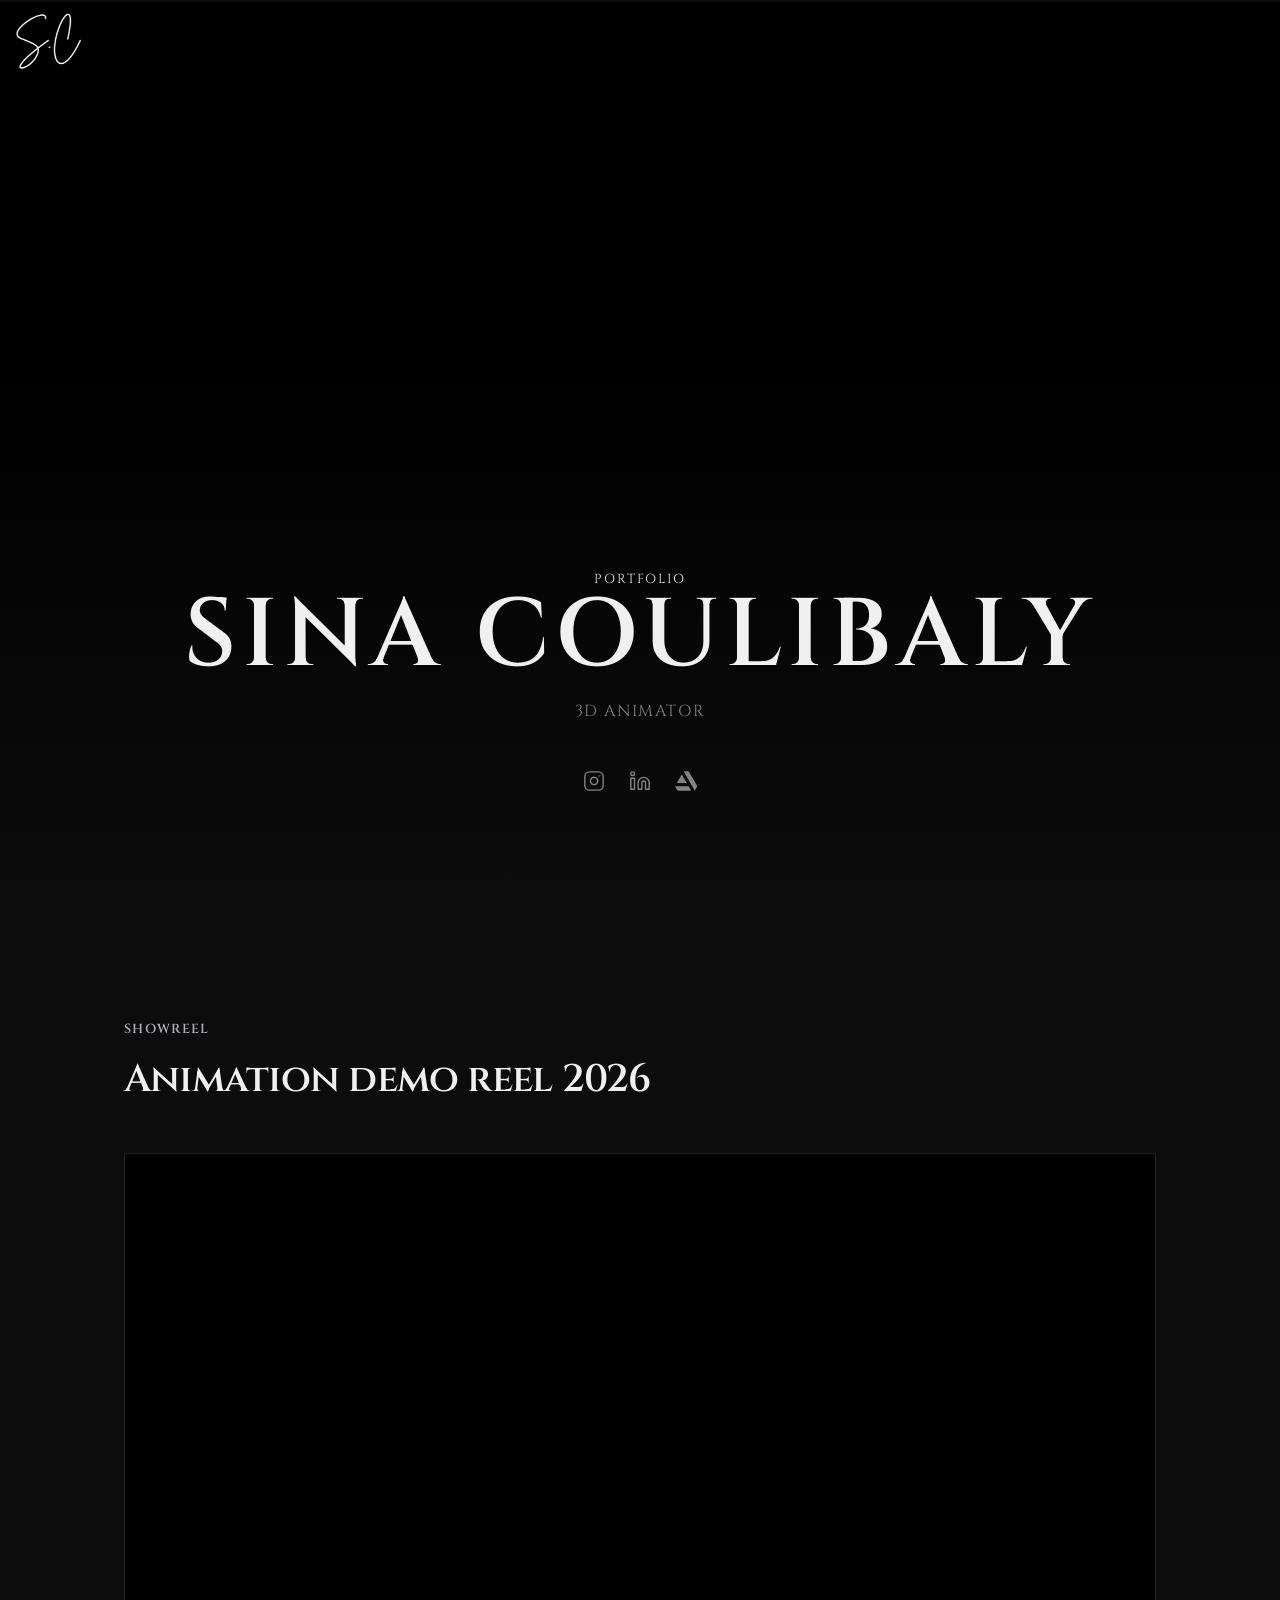
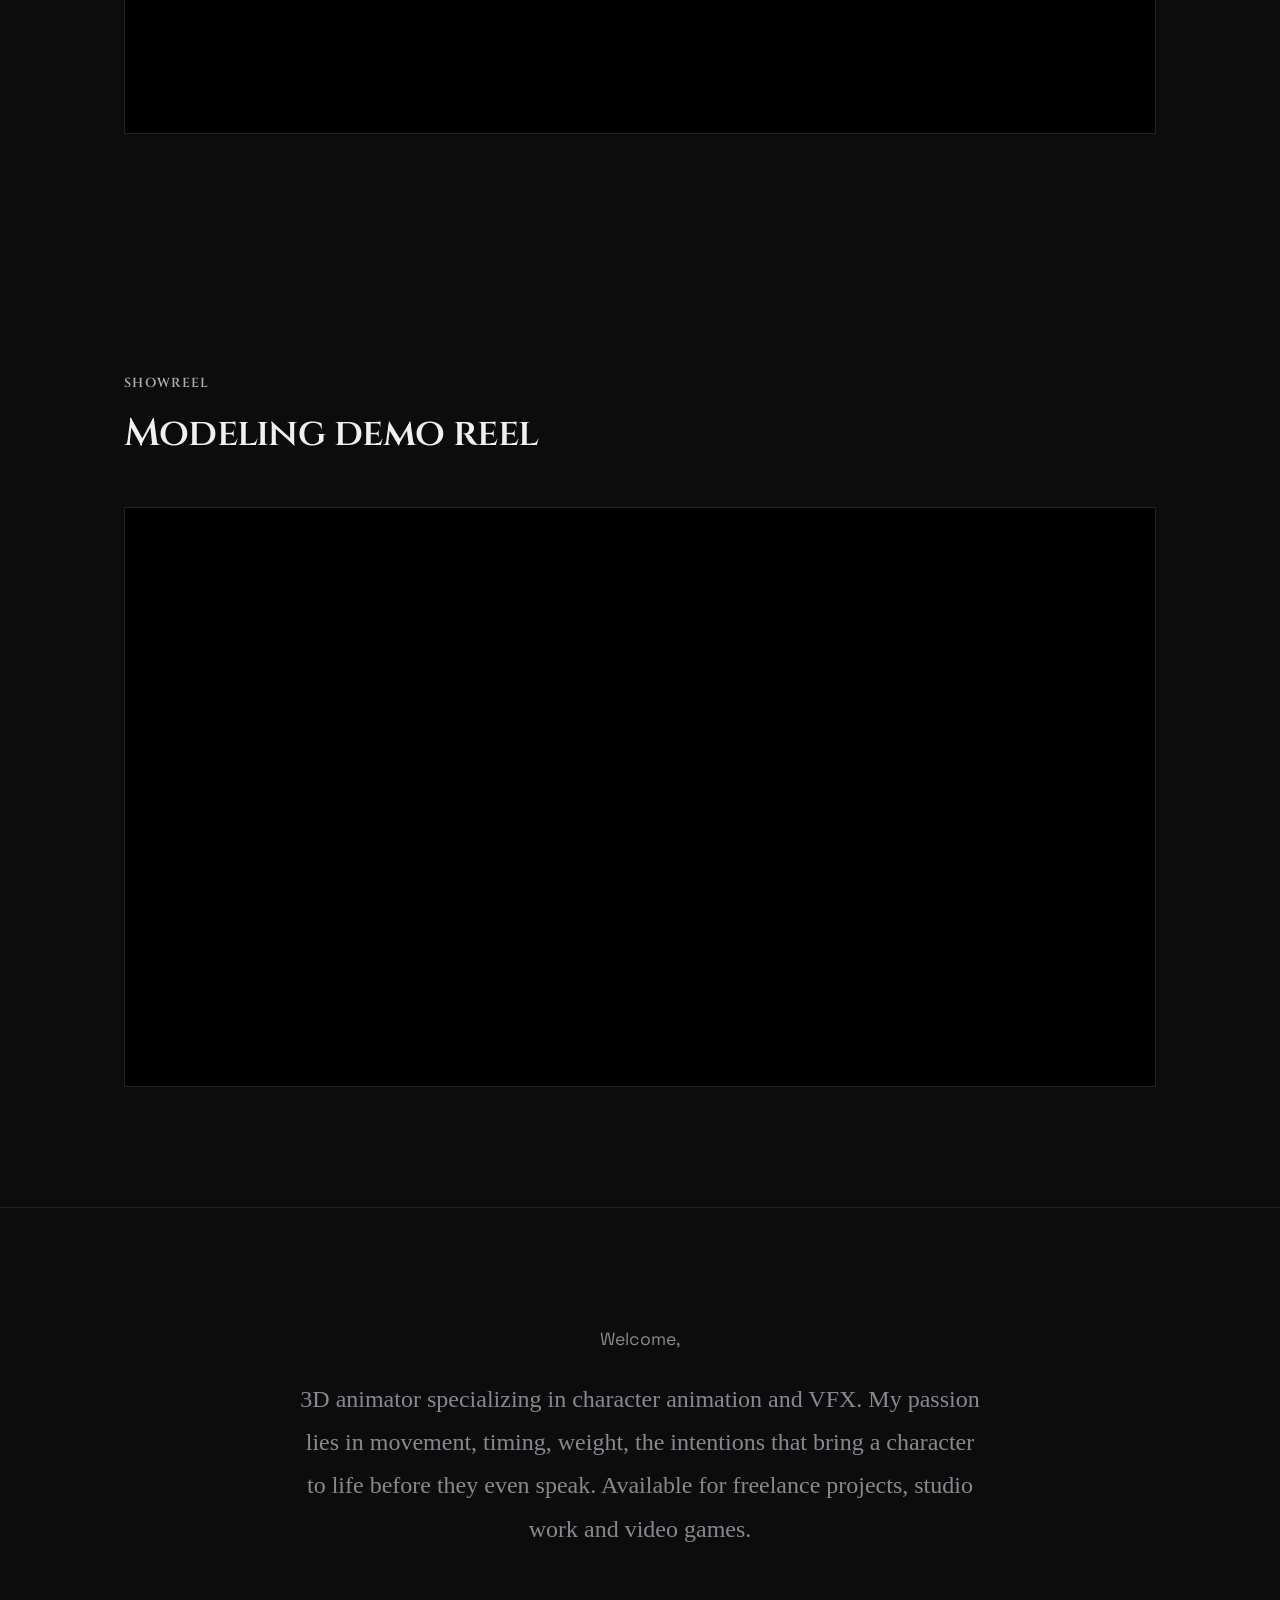
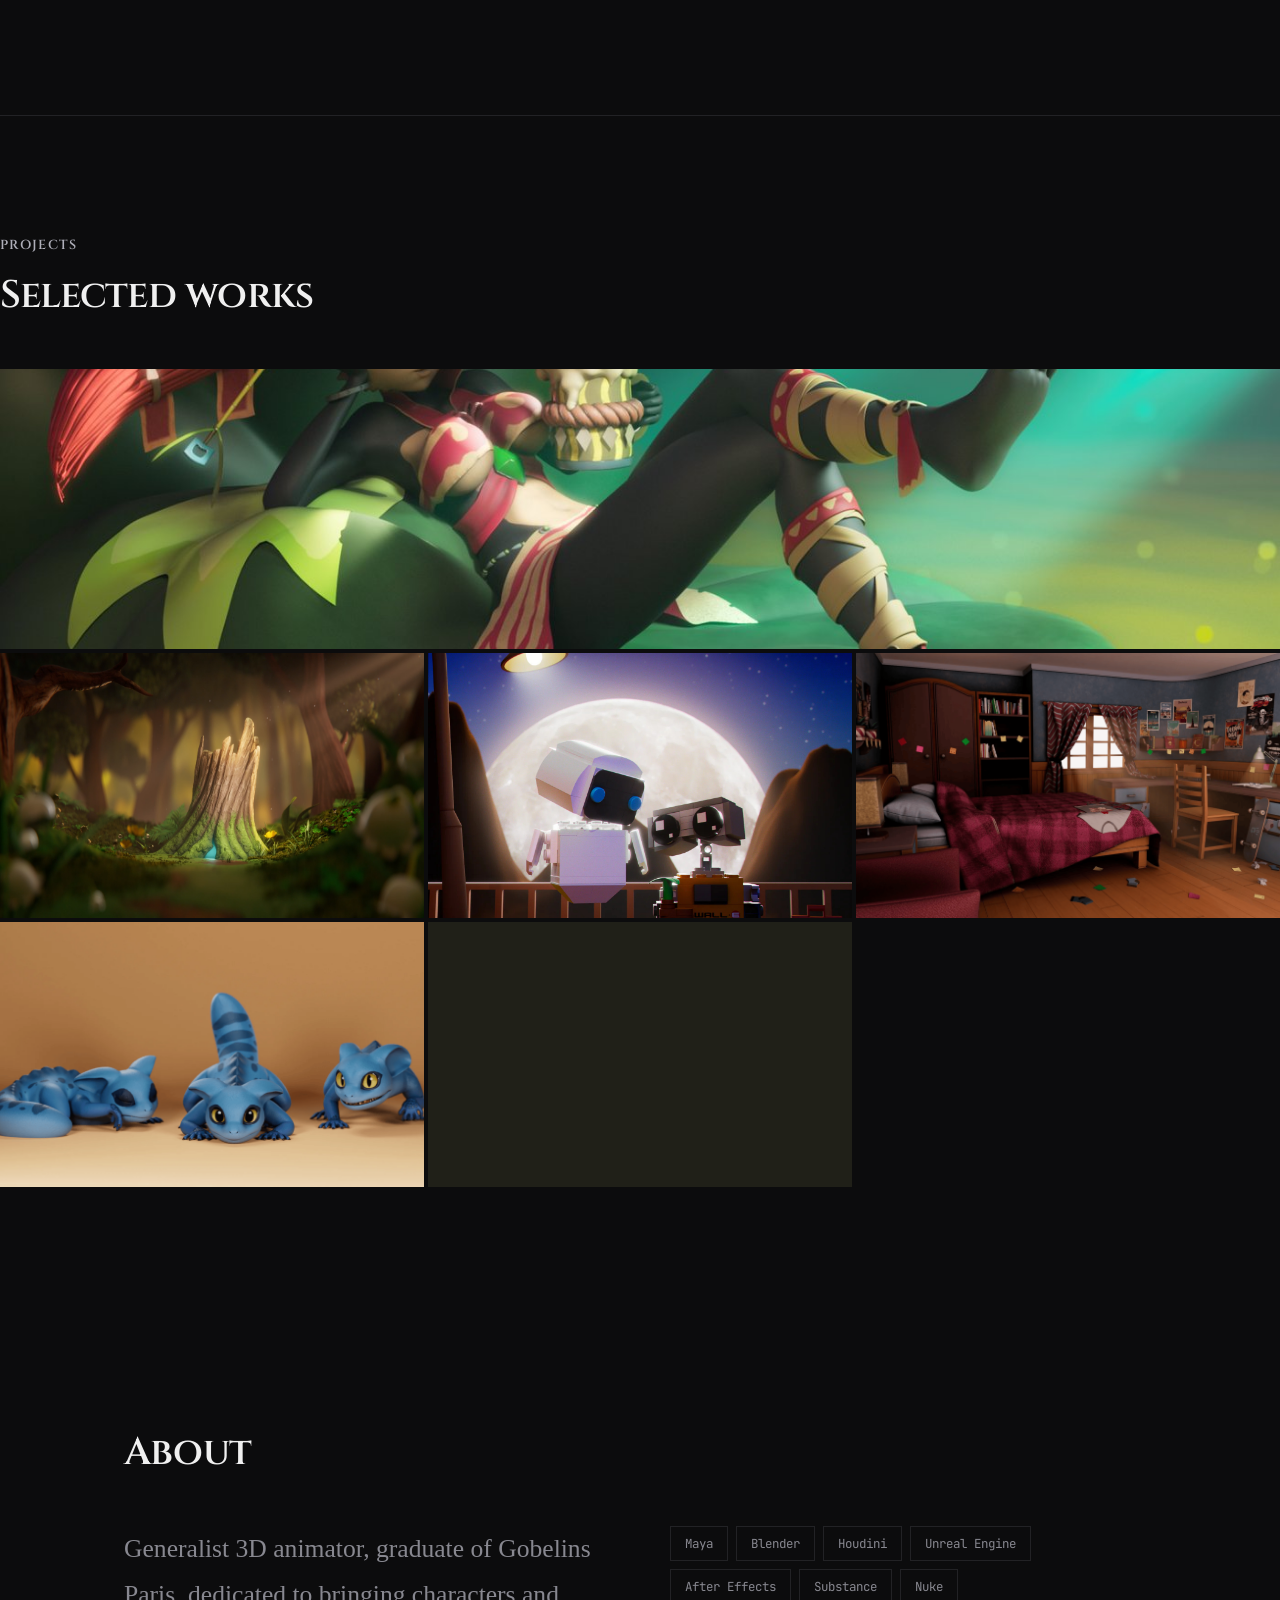
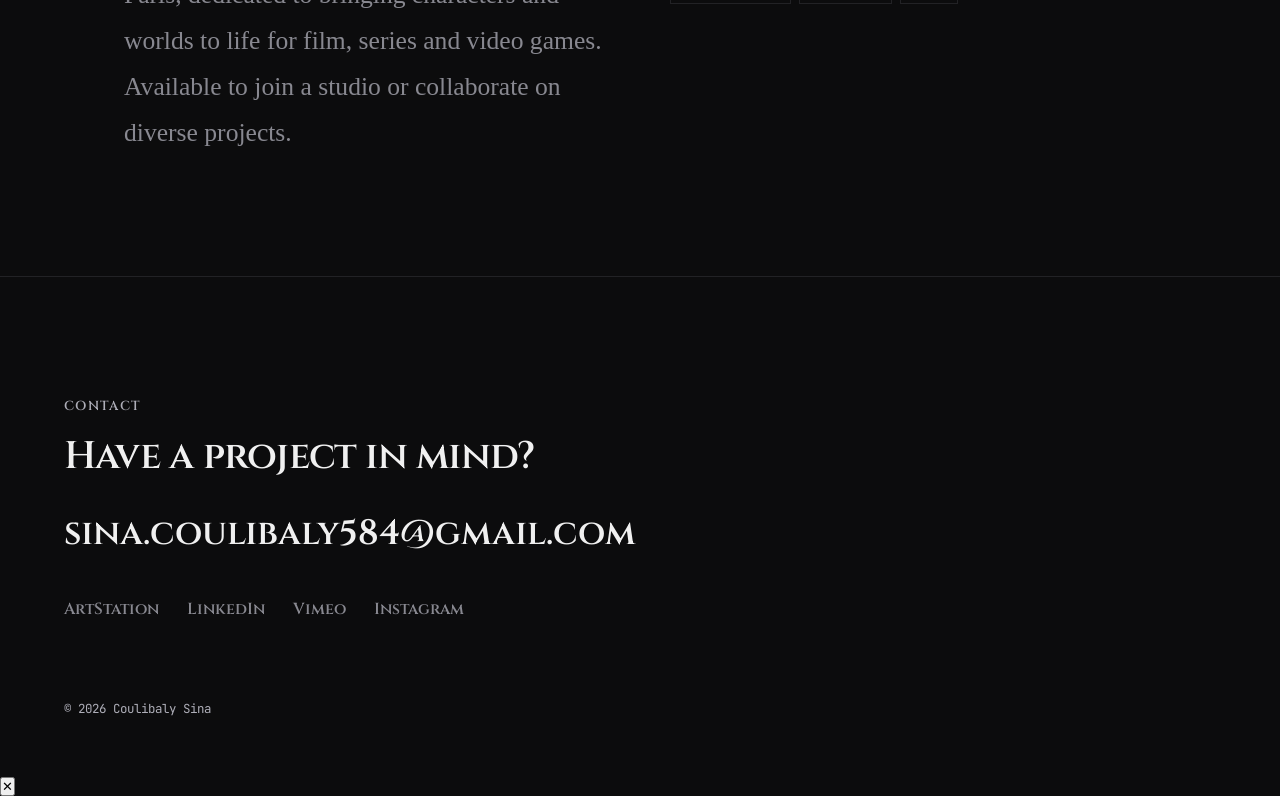
==== index-en.html @ 08cd001e "update + language mode" ====
<!DOCTYPE html>
<html lang="en">
<head>
<meta charset="UTF-8">
<meta name="viewport" content="width=device-width, initial-scale=1.0">
<title>Coulibaly Sina — 3D Animator</title>
<link rel="preconnect" href="https://fonts.googleapis.com">
<link rel="preconnect" href="https://fonts.gstatic.com" crossorigin>
<link href="https://fonts.googleapis.com/css2?family=Inter:wght@300;400;500;600&family=Space+Grotesk:wght@400;500;600;700&family=JetBrains+Mono:wght@400;500&display=swap" rel="stylesheet">
<link href="https://fonts.googleapis.com/css2?family=Cormorant+Garamond:wght@400;500;600&display=swap" rel="stylesheet">
<link rel="stylesheet" href="styles.css">
</head>
<body>

<div class="scrub-rail" aria-hidden="true"><div class="scrub-head" id="scrubHead"></div></div>

<a href="#top" class="logo-fixed">
  <img src="assets/logo.png" alt="Sina Coulibaly" class="nav-logo-img">
</a>

<header class="nav" id="mainNav">
  <nav class="nav-links">
    <a href="#showreel">Showreel</a>
    <a href="#projets">Projects</a>
    <a href="#about">About</a>
    <a href="#contact" class="nav-cta">Contact</a>
    <a href="index.html" class="lang-toggle">FR</a>
  </nav>
</header>

<!-- HERO -->
<section id="top" class="hero">
  <div class="hero-video-wrap">
    <video autoplay muted loop playsinline webkit-playsinline>
      <source src="assets/hero.mp4" type="video/mp4">
    </video>
  </div>
  <div class="hero-overlay"></div>
  <div class="hero-text">
    <p class="hero-label">PORTFOLIO</p>
    <h1 class="hero-name">SINA COULIBALY</h1>
    <p class="hero-role">3D Animator</p>

  <div class="hero-socials">
<div class="hero-socials">
  <!-- Instagram -->
  <a href="https://www.instagram.com/jack.b_198/" target="_blank" rel="noopener" aria-label="Instagram">
    <svg xmlns="http://www.w3.org/2000/svg" width="22" height="22" viewBox="0 0 24 24" fill="none" stroke="currentColor" stroke-width="1.5" stroke-linecap="round" stroke-linejoin="round">
      <rect x="2" y="2" width="20" height="20" rx="5" ry="5"/><path d="M16 11.37A4 4 0 1 1 12.63 8 4 4 0 0 1 16 11.37z"/><line x1="17.5" y1="6.5" x2="17.51" y2="6.5"/>
    </svg>
  </a>
  <!-- LinkedIn -->
  <a href="https://www.linkedin.com/in/sina-coulibaly-881901228/" target="_blank" rel="noopener" aria-label="LinkedIn">
    <svg xmlns="http://www.w3.org/2000/svg" width="22" height="22" viewBox="0 0 24 24" fill="none" stroke="currentColor" stroke-width="1.5" stroke-linecap="round" stroke-linejoin="round">
      <path d="M16 8a6 6 0 0 1 6 6v7h-4v-7a2 2 0 0 0-2-2 2 2 0 0 0-2 2v7h-4v-7a6 6 0 0 1 6-6z"/><rect x="2" y="9" width="4" height="12"/><circle cx="4" cy="4" r="2"/>
    </svg>
  </a>
  <!-- ArtStation -->
  <a href="https://sinaabdou.artstation.com/" target="_blank" rel="noopener" aria-label="ArtStation">
    <svg xmlns="http://www.w3.org/2000/svg" width="22" height="22" viewBox="0 0 24 24" fill="currentColor">
      <path d="M0 17.723l2.027 3.505h.001a2.424 2.424 0 0 0 2.164 1.333h13.457l-2.792-4.838H0zm24 .025c0-.484-.143-.935-.388-1.314L15.728 2.728a2.424 2.424 0 0 0-2.164-1.333H9.419L21.598 22.54l1.92-3.325c.378-.637.482-.919.482-1.467zm-11.129-3.462L7.428 4.858l-5.444 9.428h10.887z"/>
    </svg>
  </a>
</div>
  </div>

  </div>
</section>

<!-- SHOWREEL -->
<section id="showreel" class="section">
  <p class="label">Showreel</p>
  <h2 class="section-title">Animation demo reel 2026</h2>
  <div class="video-player">
    <iframe
      src="https://player.vimeo.com/video/1082191614"
      title="Showreel 2026"
      frameborder="0"
      allow="accelerometer; autoplay; clipboard-write; encrypted-media; gyroscope; picture-in-picture"
      allowfullscreen>
    </iframe>
  </div>
</section>

<section class="section">
  <p class="label">Showreel</p>
  <h2 class="section-title">Modeling demo reel</h2>
  <div class="video-player">
    <iframe
      src="https://player.vimeo.com/video/927044722"
      title="Modeling showreel"
      frameborder="0"
      allow="accelerometer; autoplay; clipboard-write; encrypted-media; gyroscope; picture-in-picture"
      allowfullscreen>
    </iframe>
  </div>
</section>

<!-- PRÉSENTATION -->
<section id="about-intro" class="section presentation">
  <div class="presentation-inner">
    <p class="presentation-welcome">Welcome,</p>
    <p class="presentation-text">
      3D animator specializing in character animation and VFX.
      My passion lies in movement, timing, weight,
      the intentions that bring a character to life before they even speak.
      Available for freelance projects, studio work and video games.
    </p>
  </div>
</section>

<!-- PROJETS -->
<section id="projets" class="section section-wide">
  <p class="label">Projects</p>
  <h2 class="section-title">Selected works</h2>

  <div class="project-grid">

    <a class="proj proj-featured" href="projets/goddess-pandawa.html" data-type="page">
      <img src="assets/thumbs/projet-1.jpg" class="proj-featured-img" alt="Goddess Pandawa">
      <div class="proj-overlay">
        <span class="proj-title">Goddess Pandawa</span>
        <span class="proj-date">2024 — Character & Rigging</span>
      </div>
    </a>

    <a class="proj" href="#"
       data-type="video"
       data-src="https://www.youtube.com/embed/29Z9iyAEaFs?autoplay=1"
       style="background-image: url(assets/thumbs/projet-5.png)">
      <div class="proj-overlay">
        <span class="proj-title">L'aventure</span>
        <span class="proj-date">2024 — Graduation short film</span>
      </div>
    </a>

    <a class="proj" href="projets/wall-e-eve.html"
       data-type="page"
       style="background-image: url(assets/thumbs/projet-2.jpg)">
      <div class="proj-overlay">
        <span class="proj-title">Wall-E & Eve</span>
        <span class="proj-date">2023 — 3D Modeling, Lighting & Compositing</span>
      </div>
    </a>

    <a class="proj" href="projets/teenagers-bedroom.html"
       data-type="page"
       style="background-image: url(assets/thumbs/projet-3.png)">
      <div class="proj-overlay">
        <span class="proj-title">Teenager's Bedroom</span>
        <span class="proj-date">2022 — 3D Modeling & Lighting</span>
      </div>
    </a>

    <a class="proj" href="projets/tilu.html"
       data-type="page"
       style="background-image: url(assets/thumbs/projet-4.png)">
      <div class="proj-overlay">
        <span class="proj-title">Tilu</span>
        <span class="proj-date">2022 — Character Design, Modeling, Lighting & Animation</span>
      </div>
    </a>

    <a class="proj" href="#"
       data-type="video"
       data-src="https://player.vimeo.com/video/1082191614?autoplay=1"
       style="background-image: url(assets/thumbs/projet-6.jpg)">
      <div class="proj-overlay">
        <span class="proj-title">Coming soon</span>
        <span class="proj-date"></span>
      </div>
    </a>

  </div>
</section>

<!-- LIGHTBOX vidéo -->
<div class="lightbox" id="lightbox">
  <button class="lightbox-close" id="lightboxClose">✕</button>
  <div class="lightbox-inner">
    <iframe id="lightboxIframe" src="" frameborder="0"
      allow="autoplay; fullscreen" allowfullscreen></iframe>
  </div>
</div>

<!-- ABOUT -->
<section id="about" class="section">
  <h2 class="section-title">About</h2>
  <div class="about-cols">
    <p class="about-text">
      Generalist 3D animator, graduate of Gobelins Paris,
      dedicated to bringing characters and worlds to life for film,
      series and video games.
      Available to join a studio or collaborate on diverse projects.
    </p>
    <div class="toolbelt">
      <span class="tool">Maya</span>
      <span class="tool">Blender</span>
      <span class="tool">Houdini</span>
      <span class="tool">Unreal Engine</span>
      <span class="tool">After Effects</span>
      <span class="tool">Substance</span>
      <span class="tool">Nuke</span>
    </div>
  </div>
</section>

<!-- CONTACT -->
<footer id="contact" class="section footer">
  <p class="label">Contact</p>
  <h2 class="section-title">Have a project in mind?</h2>
  <a href="mailto:sina.coulibaly584@gmail.com" class="footer-email">sina.coulibaly584@gmail.com</a>
  <div class="footer-links">
    <a href="https://sinaabdou.artstation.com/" target="_blank" rel="noopener">ArtStation</a>
    <a href="https://www.linkedin.com/in/sina-coulibaly-881901228/" target="_blank" rel="noopener">LinkedIn</a>
    <a href="https://vimeo.com/1082191614/b227ff7ef9" target="_blank" rel="noopener">Vimeo</a>
    <a href="https://www.instagram.com/jack.b_198/" target="_blank" rel="noopener">Instagram</a>
  </div>
  <p class="footer-fine">© 2026 Coulibaly Sina</p>
</footer>

<script src="script.js"></script>
</body>
</html>
---- styles.css ----
@import url('https://fonts.googleapis.com/css2?family=Cinzel:wght@400;600;900&display=swap');

/* ============ TOKENS ============ */
:root {
  --bg: #0C0C0D;
  --bg-2: #111113;
  --line: #222225;
  --text: #F0F0F0;
  --text-dim: #888890;
  --text-faint: #aeaeb8;
  --accent: #FFFFFF;

  --font-display: 'Space Grotesk', sans-serif;
  --font-body: 'Inter', sans-serif;
  --font-mono: 'JetBrains Mono', monospace;
}

* { margin: 0; padding: 0; box-sizing: border-box; }
html { scroll-behavior: smooth; }
body {
  opacity: 0;
  transition: opacity 0.2s ease;
  background: var(--bg);
  color: var(--text);
}
body.loaded { opacity: 1; }
a { color: inherit; text-decoration: none; }
code { font-family: var(--font-mono); font-size: 0.85em; color: var(--text-dim); }

@media (prefers-reduced-motion: reduce) {
  * { animation-duration: 0.001ms !important; transition-duration: 0.001ms !important; }
}

/* ============ SCRUB RAIL ============ */
.scrub-rail {
  position: fixed; top: 0; left: 0; right: 0; height: 2px;
  background: var(--bg); z-index: 300;
}

.scrub-head {
  height: 100%; width: 0%;
  background: var(--accent);
  transition: width 0.05s linear;
}

/* Logo fixe toujours visible */
.logo-fixed {
  position: fixed; top: 5px; left: 1vw; z-index: 300;
  display: flex; align-items: center;
}

.nav {
  position: fixed; top: 2px; left: 0; right: 0; z-index: 200;
  display: flex; align-items: center; justify-content: space-between;
  padding: 24px 5vw;
  transform: translateY(-100%);
  opacity: 0;
  transition: transform 0.4s ease, opacity 0.4s ease, background 0.3s;
}
.nav.visible {
  transform: translateY(0);
  opacity: 1;
  background: rgba(12, 12, 13, 0.88);
  backdrop-filter: blur(12px);
  -webkit-backdrop-filter: blur(12px);
}
.nav-logo { display: flex; align-items: center; }
.nav-logo-img { height: 72px; width: auto; display: block; }
.nav-logo-dim { color: var(--text-dim); font-weight: 400; }
.nav-links {
  display: flex; align-items: center; gap: 32px;
  font-size: 0.88rem; color: var(--text-dim);
  margin-left: auto;
}
.nav-links a:hover { color: var(--text); }

.nav-cta {
  color: var(--text-dim) !important;
  transition: color 0.2s;
  
}
.nav-cta:hover { color: var(--text) !important; border: none; }

@media (max-width: 700px) {
  .nav-links { gap: 16px; font-size: 0.82rem; }
  .nav-links a:not(.nav-cta) { display: none; }
}

/* ============ HERO ============ */
.hero {
  position: relative;
  width: 100%; height: 100vh;
  overflow: hidden;
  background: #000;
  display: flex; align-items: center; justify-content: center;
}
.hero-video-wrap {
  position: absolute; inset: 0;
  pointer-events: none; overflow: hidden;
}
.hero-video-wrap video {
  position: absolute;
  top: 50%; left: 50%;
  transform: translate(-50%, -50%);
  width: 177.78vh;
  height: 100vh;
  min-width: 100%;
  min-height: 56.25vw;
  object-fit: cover;
}
.hero-text {
  position: absolute; z-index: 2;
  text-align: center;
  bottom: 12%;
  left: 50%;
  transform: translateX(-50%);
  width: 100%;
}
.hero-label {
  font-family: 'Cinzel', serif;
  font-size: 0.82rem;
  letter-spacing: 0.14em;
}
.hero-name {
  font-family: 'Cinzel', serif; font-weight: 600;
  font-size: clamp(2.8rem, 8vw, 6rem);
  letter-spacing: 0.06em;
  color: var(--text);
  line-height: 1;
}
.hero-role {
  font-family: 'Cinzel', serif;
  margin-top: 16px;
  font-size: 1rem; letter-spacing: 0.1em;
  color: rgba(255,255,255,0.5);
  text-transform: uppercase;
}
.hero-overlay {
  position: absolute; inset: 0;
  background: linear-gradient(
    to bottom,
    rgba(0,0,0,0.2) 0%,
    rgba(0,0,0,0.05) 40%,
    rgba(12,12,13,1) 100%
  );
}
.hero-socials {
  display: flex; gap: 24px;
  justify-content: center;
  margin-top: 24px;
}
.hero-socials a {
  color: rgba(255,255,255,0.5);
  transition: color 0.2s;
  display: flex;
}
.hero-socials a:hover { color: var(--text); }

/* ============ SECTIONS ============ */
.section {
  padding: 120px 5vw;
  max-width: 1160px;
  margin: 0 auto;
}
.label {
  font-family: 'Cinzel', serif;
  font-size: 0.82rem;
  letter-spacing: 0.1em;
  text-transform: uppercase;
  color: var(--text-faint);
  margin-bottom: 16px;
  font-weight: 600;
}
.section-title {
  font-family: 'Cinzel', serif;
  font-weight: 600;
  font-size: clamp(1.8rem, 3vw, 2.6rem);
  letter-spacing: -0.02em;
}
.section-sub {
  color: var(--text-dim); font-size: 0.9rem; margin-top: 10px;
}

/* ============ VIDEO PLAYER ============ */
.video-player {
  margin-top: 48px;
  position: relative; aspect-ratio: 16/9;
  background: #000;
  border: 1px solid var(--line);
}
.video-player iframe { position: absolute; inset: 0; width: 100%; height: 100%; border: 0; }

/* ============ PRÉSENTATION ============ */
.presentation {
  border-top: 1px solid var(--line);
  border-bottom: 1px solid var(--line);
  max-width: 100%;
  padding: 120px 5vw;
}
.presentation-inner {
  max-width: 680px; margin: 0 auto; text-align: center;
}
.presentation-welcome {
  font-family: var(--font-display); font-size: 1.1rem;
  color: var(--text-dim); margin-bottom: 28px;
}
.presentation-text {
  font-size: 1.5rem; color: var(--text-dim);
  line-height: 1.8; margin-bottom: 44px;
}
.btn-outline {
  display: inline-block;
  border: 1px solid var(--line);
  padding: 14px 28px;
  font-size: 0.88rem; letter-spacing: 0.06em; text-transform: uppercase;
  color: var(--text);
  transition: border-color 0.2s, color 0.2s;
}
.btn-outline:hover { border-color: rgba(255,255,255,0.4); }

/* ============ À PROPOS ============ */
.about-cols {
  margin-top: 48px;
  display: grid;
  grid-template-columns: 1fr 1fr;
  gap: 60px;
  align-items: start;
}
.about-text { color: var(--text-dim); font-size: 1.6rem; line-height: 1.8; }
.toolbelt { display: flex; flex-wrap: wrap; gap: 8px; }
.tool {
  font-family: var(--font-mono); font-size: 0.78rem;
  border: 1px solid var(--line); padding: 8px 14px;
  color: var(--text-dim);
}
@media (max-width: 700px) {
  .about-cols { grid-template-columns: 1fr; gap: 32px; }
}

/* ============ FOOTER ============ */
.footer {
  border-top: 1px solid var(--line);
  max-width: 100%; padding: 120px 5vw 60px;
}
.footer-email {
  
  display: inline-block; margin-top: 28px;
  font-family: var(--font-display); font-weight: 600;
  font-family: 'Cinzel', serif;
  font-size: clamp(1.4rem, 3.5vw, 2.2rem);
  color: var(--text);
  border-bottom: 1px solid transparent;
  transition: border-color 0.2s;
}
.footer-email:hover { border-color: var(--text-dim); }
.footer-links {
  display: flex; gap: 28px; margin-top: 40px; flex-wrap: wrap;
}
.footer-links a { color: var(--text-dim); font-size: 1rem; 
  font-family: 'Cinzel', serif;
  font-weight: 600;
}

.footer-links a:hover { color: var(--text); }
.footer-fine {
  margin-top: 80px; color: var(--text-faint);
  font-size: 0.78rem; font-family: var(--font-mono);
}

/* ============ PROJECT GRID ============ */
.section-wide {
  max-width: 100%;
  padding-left: 0;
  padding-right: 0;
}
.project-grid {
  margin-top: 48px;
  display: grid;
  grid-template-columns: repeat(3, 1fr);
  gap: 4px;
}
.proj-featured {
  grid-column: 1 / -1;
  height: 280px;
  position: relative;
  overflow: hidden;
  background-color: #1a1530;
  width: 100%;
  display: block;
}
.proj-featured-img {
  position: absolute;
  width: 100%;
  height: auto;
  top: -230px;
  left: 0;
}
.proj {
  display: block;
  position: relative;
  aspect-ratio: 16/10;
  background-color: var(--bg-2);
  background-size: cover;
  background-position: center;
  overflow: hidden;
  cursor: pointer;
}
.proj-overlay {
  position: absolute; inset: 0;
  background: rgba(0,0,0,0);
  display: flex; flex-direction: column;
  justify-content: flex-end;
  padding: 24px 28px;
  transition: background 0.3s ease;
}
.proj:hover .proj-overlay { background: rgba(0,0,0,0.62); }


.proj-title {
  font-family: 'Cinzel', serif;
  font-size: 1.1rem; color: var(--text);
  transform: translateY(8px); opacity: 0;
  transition: opacity 0.25s ease, transform 0.25s ease;
  font-weight: 600;
}
.proj-date {
  font-family: 'Cormorant Garamond', serif;
  font-family: var(--font-mono); font-size: 0.72rem;
  color: rgba(255,255,255,0.55); letter-spacing: 0.06em;
  margin-top: 6px;
  transform: translateY(8px); opacity: 0;
  transition: opacity 0.25s ease 0.05s, transform 0.25s ease 0.05s;
  
}
.proj:hover .proj-title,
.proj:hover .proj-date { opacity: 1; transform: translateY(0); }
.proj:nth-child(2) { background-color: #1a1230; }
.proj:nth-child(3) { background-color: #12202a; }
.proj:nth-child(4) { background-color: #1a2010; }
.proj:nth-child(5) { background-color: #251220; }
.proj:nth-child(6) { background-color: #202018; }

@media (max-width: 800px) {
  .project-grid { grid-template-columns: repeat(2, 1fr); }
  .proj-featured { aspect-ratio: 16/7; }
}
@media (max-width: 500px) {
  .project-grid { grid-template-columns: 1fr; }
}

/* ============ LIGHTBOX ============ */
.lightbox {
  position: fixed; inset: 0; z-index: 500;
  background: rgba(0,0,0,0);
  display: flex; align-items: center; justify-content: center;
  pointer-events: none;
  transition: background 0.3s ease;
}
.lightbox.active {
  background: rgba(0,0,0,0.88);
  pointer-events: all;
}
.lightbox-inner {
  width: min(90vw, 1100px);
  aspect-ratio: 16/9; opacity: 0;
  transform: scale(0.96);
  transition: opacity 0.3s ease, transform 0.3s ease;
}
.lightbox.active .lightbox-inner { opacity: 1; transform: scale(1); }
.lightbox-inner iframe { width: 100%; height: 100%; border: 0; }
.lightbox-close {
  display: none;
  position: absolute; top: 28px; right: 32px;
  background: none; border: none;
  color: rgba(255,255,255,0.6); font-size: 1.4rem;
  cursor: pointer; line-height: 1;
  transition: color 0.2s;
}
.lightbox.active .lightbox-close { display: block; }
.lightbox-close:hover { color: #fff; }
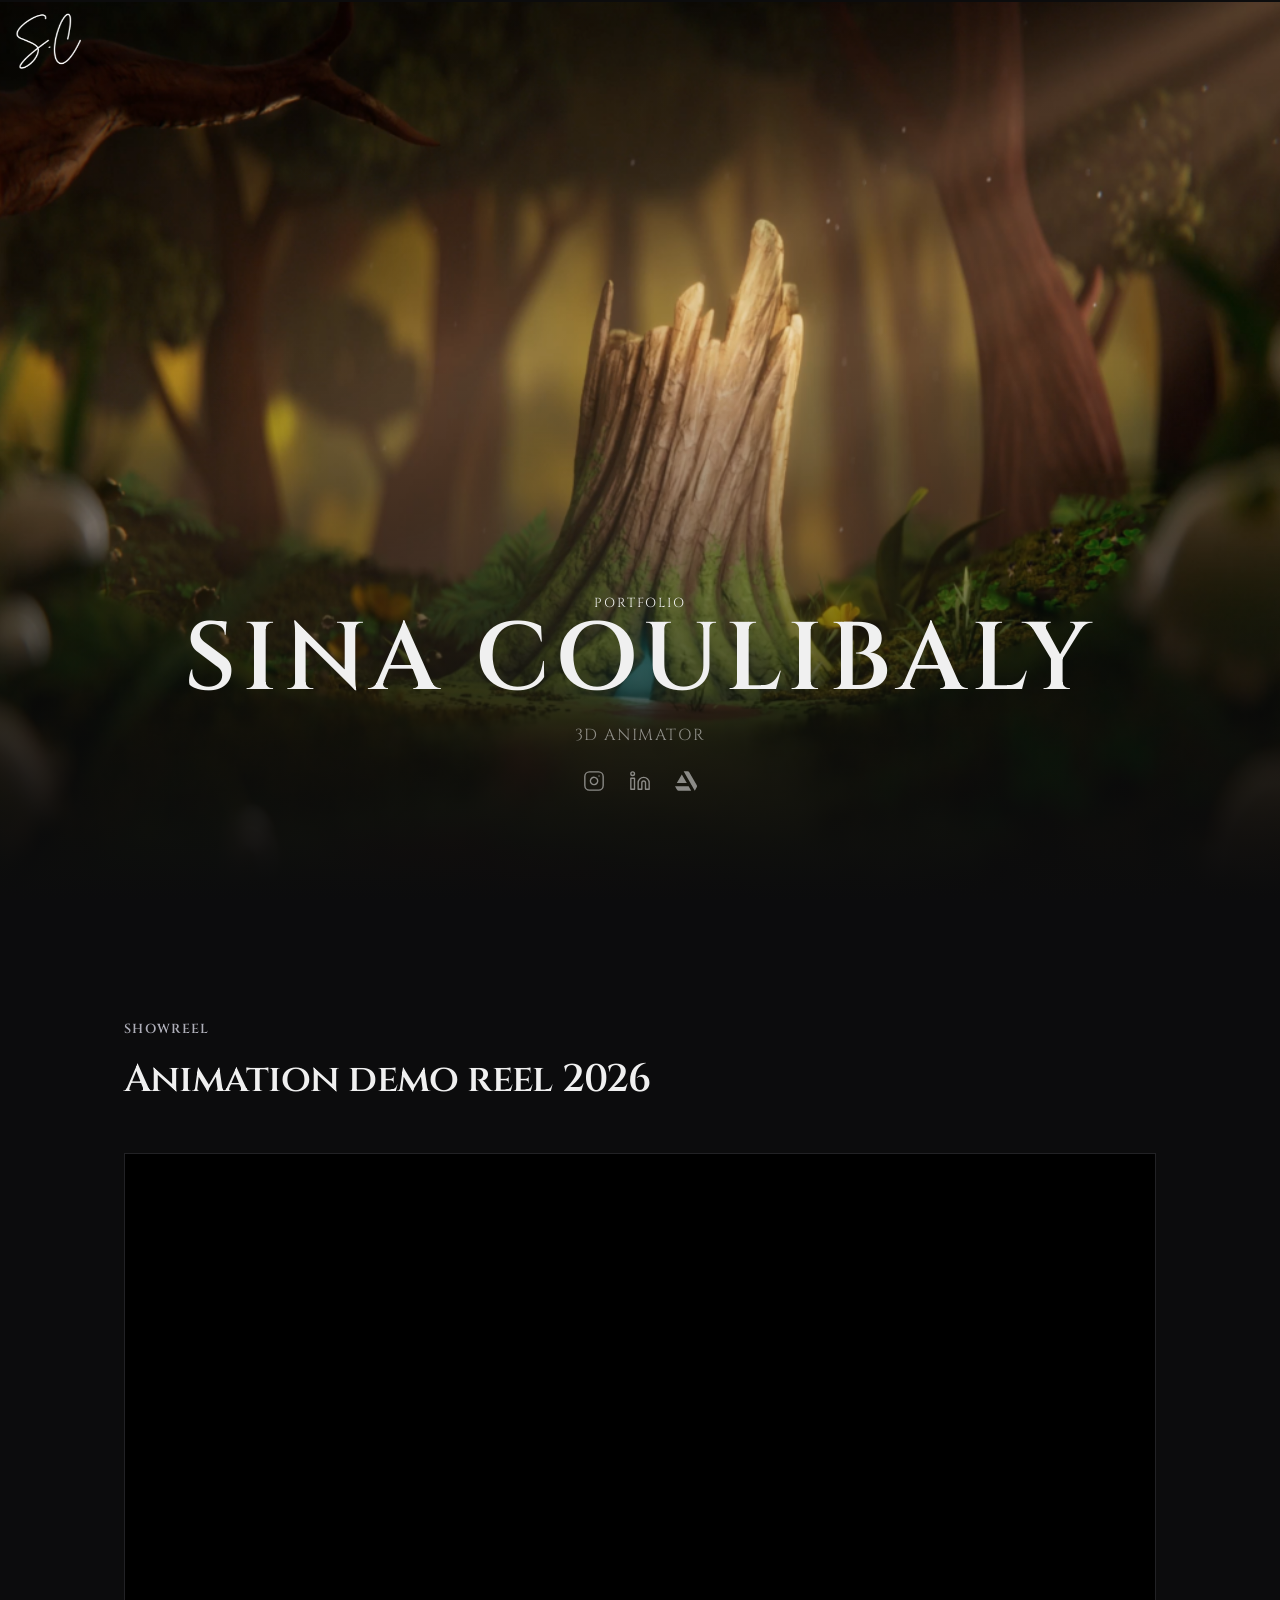
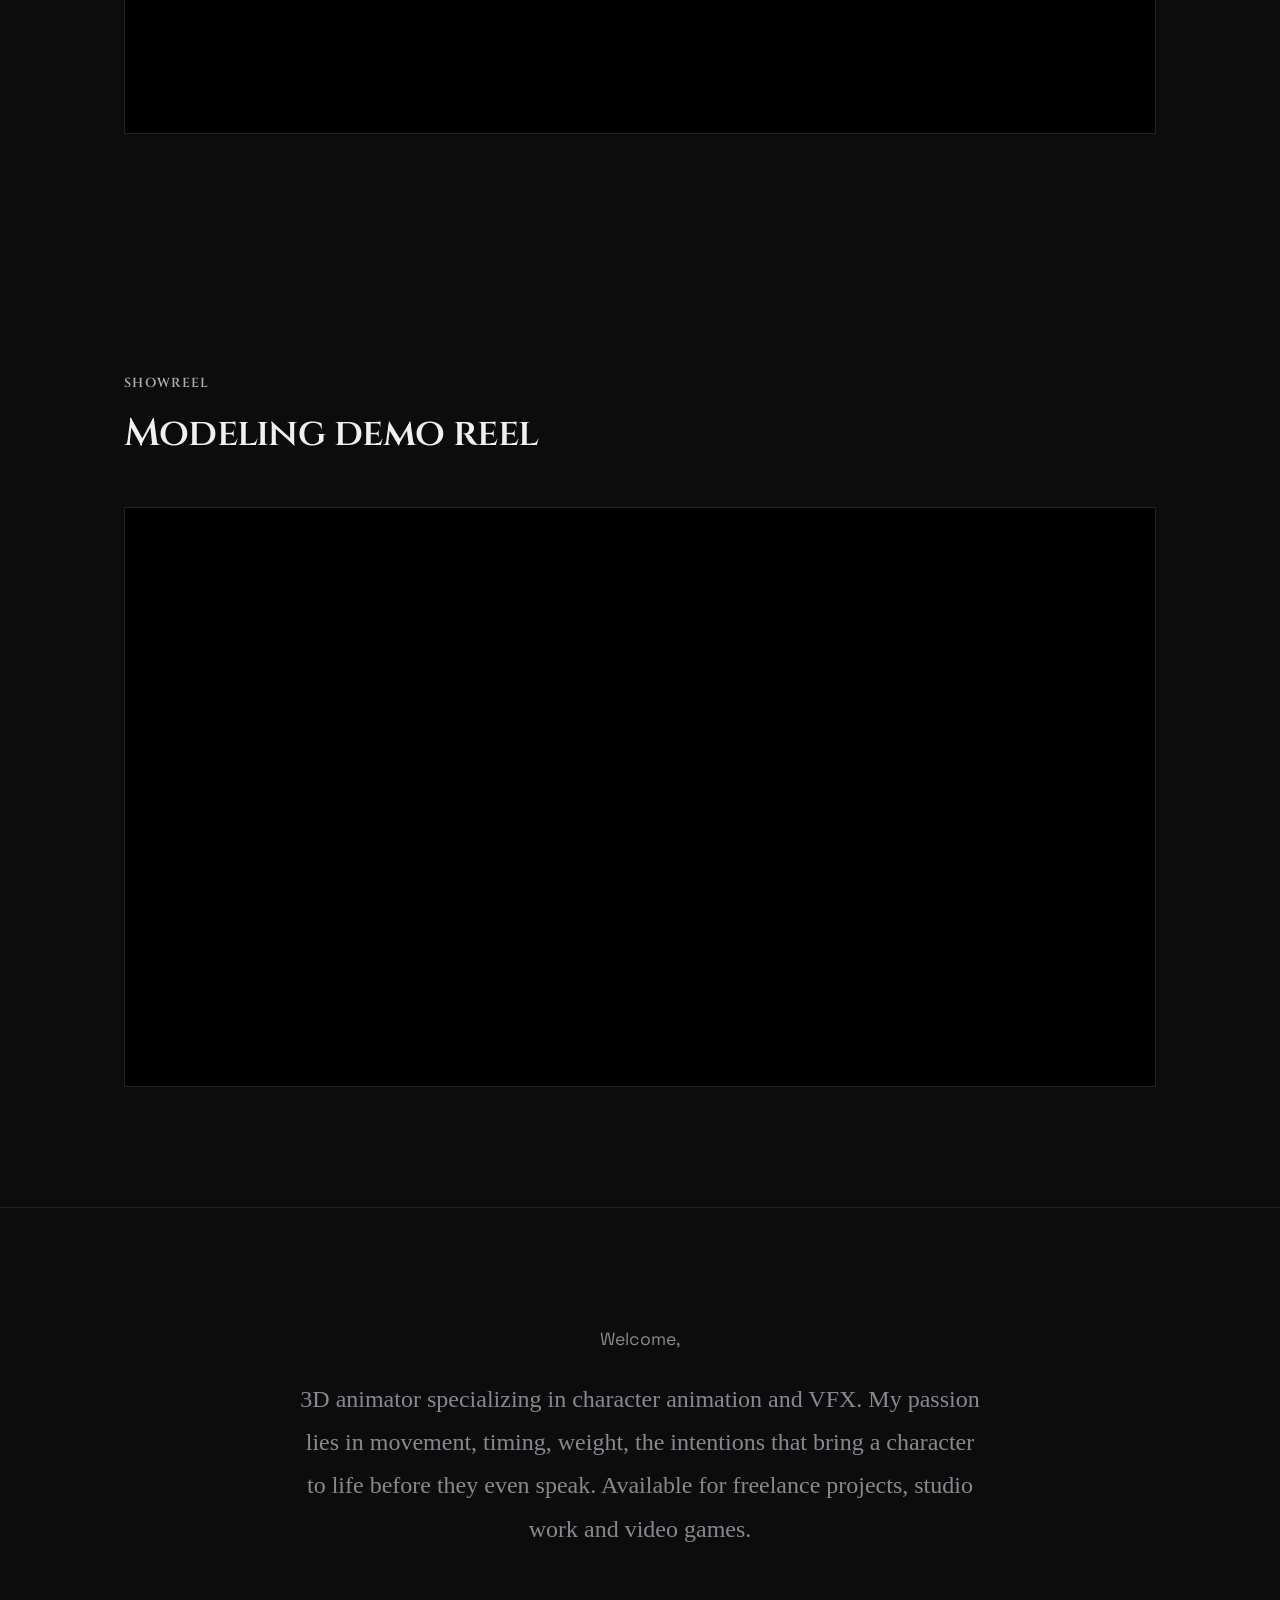
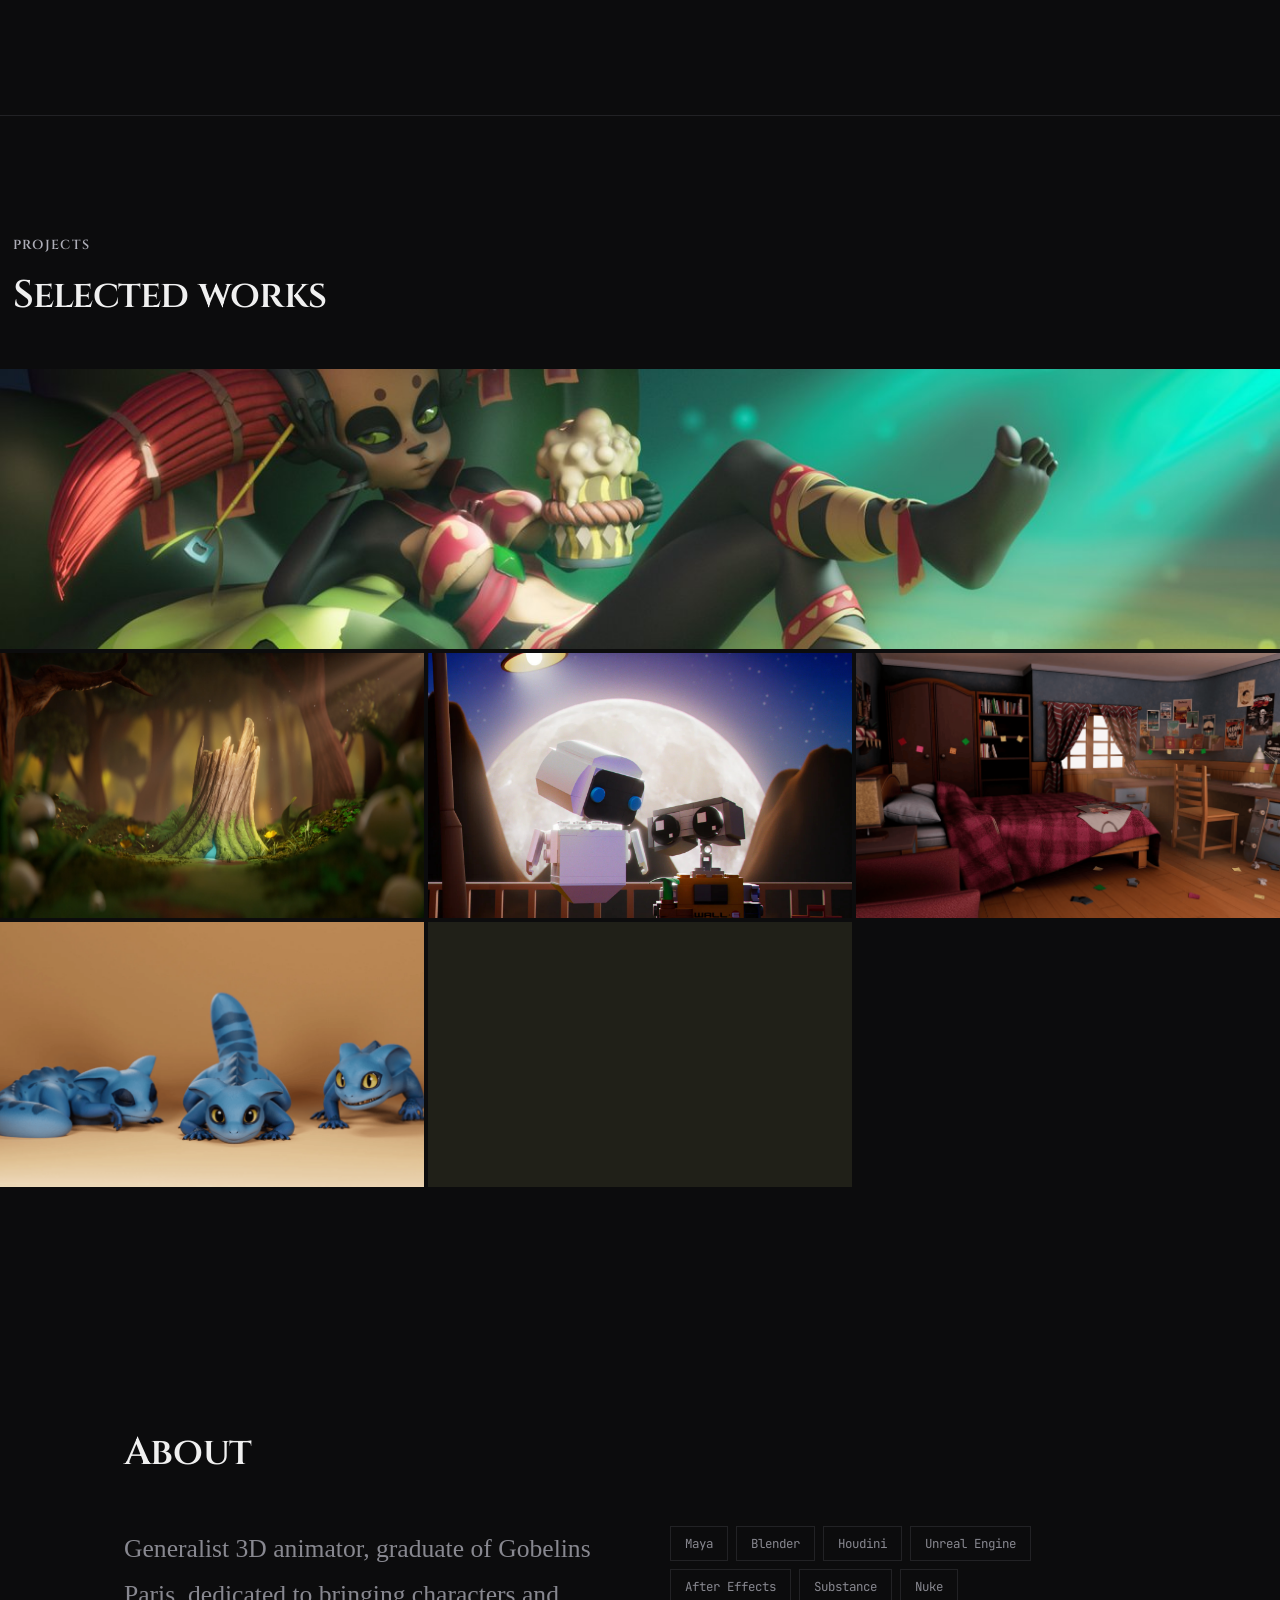
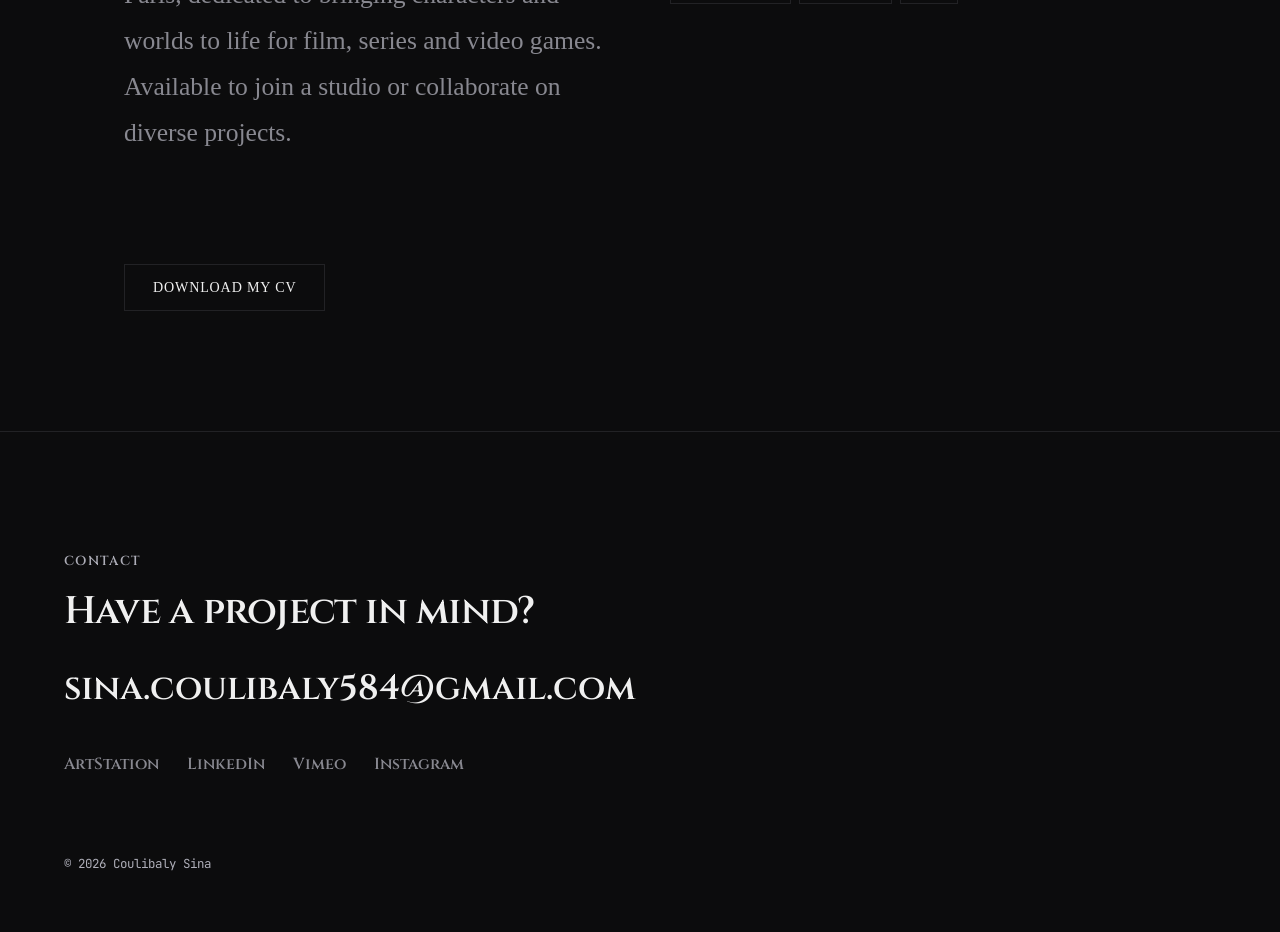
==== commit e5e31750: "update" ====
--- a/index-en.html
+++ b/index-en.html
@@ -4,6 +4,12 @@
 <meta charset="UTF-8">
 <meta name="viewport" content="width=device-width, initial-scale=1.0">
 <title>Coulibaly Sina — 3D Animator</title>
+<meta name="description" content="Portfolio of Sina Coulibaly, 3D animator, graduate of Gobelins Paris — character animation, modeling and VFX for film, series and video games.">
+<meta property="og:title" content="Sina Coulibaly — 3D Animator">
+<meta property="og:description" content="Character animation, modeling & VFX — 3D portfolio.">
+<meta property="og:image" content="https://sinacoulibaly584.github.io/portfolio_anime_sina_coulibaly/assets/thumbs/projet-1.jpg">
+<meta property="og:type" content="website">
+<link rel="icon" href="assets/logo.png">
 <link rel="preconnect" href="https://fonts.googleapis.com">
 <link rel="preconnect" href="https://fonts.gstatic.com" crossorigin>
 <link href="https://fonts.googleapis.com/css2?family=Inter:wght@300;400;500;600&family=Space+Grotesk:wght@400;500;600;700&family=JetBrains+Mono:wght@400;500&display=swap" rel="stylesheet">
@@ -31,7 +37,7 @@
 <!-- HERO -->
 <section id="top" class="hero">
   <div class="hero-video-wrap">
-    <video autoplay muted loop playsinline webkit-playsinline>
+    <video autoplay muted loop playsinline webkit-playsinline poster="assets/thumbs/projet-5.png" preload="auto" controlsList="nodownload" oncontextmenu="return false;">
       <source src="assets/hero.mp4" type="video/mp4">
     </video>
   </div>
@@ -41,28 +47,26 @@
     <h1 class="hero-name">SINA COULIBALY</h1>
     <p class="hero-role">3D Animator</p>
 
-  <div class="hero-socials">
-<div class="hero-socials">
-  <!-- Instagram -->
-  <a href="https://www.instagram.com/jack.b_198/" target="_blank" rel="noopener" aria-label="Instagram">
-    <svg xmlns="http://www.w3.org/2000/svg" width="22" height="22" viewBox="0 0 24 24" fill="none" stroke="currentColor" stroke-width="1.5" stroke-linecap="round" stroke-linejoin="round">
-      <rect x="2" y="2" width="20" height="20" rx="5" ry="5"/><path d="M16 11.37A4 4 0 1 1 12.63 8 4 4 0 0 1 16 11.37z"/><line x1="17.5" y1="6.5" x2="17.51" y2="6.5"/>
-    </svg>
-  </a>
-  <!-- LinkedIn -->
-  <a href="https://www.linkedin.com/in/sina-coulibaly-881901228/" target="_blank" rel="noopener" aria-label="LinkedIn">
-    <svg xmlns="http://www.w3.org/2000/svg" width="22" height="22" viewBox="0 0 24 24" fill="none" stroke="currentColor" stroke-width="1.5" stroke-linecap="round" stroke-linejoin="round">
-      <path d="M16 8a6 6 0 0 1 6 6v7h-4v-7a2 2 0 0 0-2-2 2 2 0 0 0-2 2v7h-4v-7a6 6 0 0 1 6-6z"/><rect x="2" y="9" width="4" height="12"/><circle cx="4" cy="4" r="2"/>
-    </svg>
-  </a>
-  <!-- ArtStation -->
-  <a href="https://sinaabdou.artstation.com/" target="_blank" rel="noopener" aria-label="ArtStation">
-    <svg xmlns="http://www.w3.org/2000/svg" width="22" height="22" viewBox="0 0 24 24" fill="currentColor">
-      <path d="M0 17.723l2.027 3.505h.001a2.424 2.424 0 0 0 2.164 1.333h13.457l-2.792-4.838H0zm24 .025c0-.484-.143-.935-.388-1.314L15.728 2.728a2.424 2.424 0 0 0-2.164-1.333H9.419L21.598 22.54l1.92-3.325c.378-.637.482-.919.482-1.467zm-11.129-3.462L7.428 4.858l-5.444 9.428h10.887z"/>
-    </svg>
-  </a>
-</div>
-  </div>
+    <div class="hero-socials">
+      <!-- Instagram -->
+      <a href="https://www.instagram.com/jack.b_198/" target="_blank" rel="noopener" aria-label="Instagram">
+        <svg xmlns="http://www.w3.org/2000/svg" width="22" height="22" viewBox="0 0 24 24" fill="none" stroke="currentColor" stroke-width="1.5" stroke-linecap="round" stroke-linejoin="round">
+          <rect x="2" y="2" width="20" height="20" rx="5" ry="5"/><path d="M16 11.37A4 4 0 1 1 12.63 8 4 4 0 0 1 16 11.37z"/><line x1="17.5" y1="6.5" x2="17.51" y2="6.5"/>
+        </svg>
+      </a>
+      <!-- LinkedIn -->
+      <a href="https://www.linkedin.com/in/sina-coulibaly-881901228/" target="_blank" rel="noopener" aria-label="LinkedIn">
+        <svg xmlns="http://www.w3.org/2000/svg" width="22" height="22" viewBox="0 0 24 24" fill="none" stroke="currentColor" stroke-width="1.5" stroke-linecap="round" stroke-linejoin="round">
+          <path d="M16 8a6 6 0 0 1 6 6v7h-4v-7a2 2 0 0 0-2-2 2 2 0 0 0-2 2v7h-4v-7a6 6 0 0 1 6-6z"/><rect x="2" y="9" width="4" height="12"/><circle cx="4" cy="4" r="2"/>
+        </svg>
+      </a>
+      <!-- ArtStation -->
+      <a href="https://sinaabdou.artstation.com/" target="_blank" rel="noopener" aria-label="ArtStation">
+        <svg xmlns="http://www.w3.org/2000/svg" width="22" height="22" viewBox="0 0 24 24" fill="currentColor">
+          <path d="M0 17.723l2.027 3.505h.001a2.424 2.424 0 0 0 2.164 1.333h13.457l-2.792-4.838H0zm24 .025c0-.484-.143-.935-.388-1.314L15.728 2.728a2.424 2.424 0 0 0-2.164-1.333H9.419L21.598 22.54l1.92-3.325c.378-.637.482-.919.482-1.467zm-11.129-3.462L7.428 4.858l-5.444 9.428h10.887z"/>
+        </svg>
+      </a>
+    </div>
 
   </div>
 </section>
@@ -75,7 +79,7 @@
     <iframe
       src="https://player.vimeo.com/video/1082191614"
       title="Showreel 2026"
-      frameborder="0"
+      loading="lazy"
       allow="accelerometer; autoplay; clipboard-write; encrypted-media; gyroscope; picture-in-picture"
       allowfullscreen>
     </iframe>
@@ -89,7 +93,7 @@
     <iframe
       src="https://player.vimeo.com/video/927044722"
       title="Modeling showreel"
-      frameborder="0"
+      loading="lazy"
       allow="accelerometer; autoplay; clipboard-write; encrypted-media; gyroscope; picture-in-picture"
       allowfullscreen>
     </iframe>
@@ -117,7 +121,7 @@
   <div class="project-grid">
 
     <a class="proj proj-featured" href="projets/goddess-pandawa.html" data-type="page">
-      <img src="assets/thumbs/projet-1.jpg" class="proj-featured-img" alt="Goddess Pandawa">
+      <img src="assets/thumbs/projet-1.jpg" class="proj-featured-img" alt="Goddess Pandawa" loading="lazy">
       <div class="proj-overlay">
         <span class="proj-title">Goddess Pandawa</span>
         <span class="proj-date">2024 — Character & Rigging</span>
@@ -178,7 +182,7 @@
 <div class="lightbox" id="lightbox">
   <button class="lightbox-close" id="lightboxClose">✕</button>
   <div class="lightbox-inner">
-    <iframe id="lightboxIframe" src="" frameborder="0"
+    <iframe id="lightboxIframe" src="" title="Video player"
       allow="autoplay; fullscreen" allowfullscreen></iframe>
   </div>
 </div>
@@ -202,6 +206,9 @@
       <span class="tool">Substance</span>
       <span class="tool">Nuke</span>
     </div>
+    <div class="about-cv">
+    <a href="https://drive.google.com/uc?export=download&id=1W7EECZE5Q1C4ErC9ZtIqgI1We9JpzVgb" class="btn-outline" target="_blank" rel="noopener">Download my CV</a>
+  </div>
   </div>
 </section>
 
@@ -221,4 +228,4 @@
 
 <script src="script.js"></script>
 </body>
-</html>+</html>
--- a/styles.css
+++ b/styles.css
@@ -1,4 +1,7 @@
 @import url('https://fonts.googleapis.com/css2?family=Cinzel:wght@400;600;900&display=swap');
+
+
+
 
 /* ============ TOKENS ============ */
 :root {
@@ -19,7 +22,7 @@
 html { scroll-behavior: smooth; }
 body {
   opacity: 0;
-  transition: opacity 0.2s ease;
+  transition: opacity 0.7s ease;
   background: var(--bg);
   color: var(--text);
 }
@@ -273,6 +276,9 @@
   padding-left: 0;
   padding-right: 0;
 }
+.section-wide .label,
+.section-wide .section-title { padding-left: 1vw; }
+
 .project-grid {
   margin-top: 48px;
   display: grid;
@@ -291,8 +297,10 @@
 .proj-featured-img {
   position: absolute;
   width: 100%;
-  height: auto;
-  top: -230px;
+  height: 100%;
+  object-fit: cover;
+  object-position: center 30%;  /* ajuste le crop vertical */
+  top: 0;
   left: 0;
 }
 .proj {
@@ -377,4 +385,90 @@
   transition: color 0.2s;
 }
 .lightbox.active .lightbox-close { display: block; }
-.lightbox-close:hover { color: #fff; }+.lightbox-close:hover { color: #fff; }
+
+/* ============ LANG TOGGLE ============ */
+.lang-toggle {
+  background: none;
+  border: 1px solid var(--line);
+  color: var(--text-dim);
+  font-family: var(--font-mono);
+  font-size: 0.78rem;
+  padding: 4px 10px;
+  letter-spacing: 0.08em;
+  transition: color 0.2s, border-color 0.2s;
+}
+.lang-toggle:hover { color: var(--text); border-color: rgba(255,255,255,0.4); }
+
+
+/* ============ LIGHTBOX IMAGE ============ */
+.img-lightbox {
+  position: fixed;
+  inset: 0;
+  z-index: 600;
+  background: rgba(0,0,0,0);
+  display: flex;
+  align-items: center;
+  justify-content: center;
+  pointer-events: none;
+  transition: background 0.3s ease;
+}
+.img-lightbox.active {
+  background: rgba(0,0,0,0.92);
+  pointer-events: all;
+}
+.img-lightbox img {
+  max-width: 90vw;
+  max-height: 90vh;
+  object-fit: contain;
+  opacity: 0;
+  transform: scale(0.96);
+  transition: opacity 0.3s ease, transform 0.3s ease;
+}
+.img-lightbox.active img {
+  opacity: 1;
+  transform: scale(1);
+}
+.img-lightbox-close {
+  position: absolute;
+  top: 28px; right: 32px;
+  background: none;
+  border: none;
+  color: rgba(255,255,255,0.6);
+  font-size: 1.4rem;
+  cursor: pointer;
+  display: none;
+  transition: color 0.2s;
+}
+.img-lightbox.active .img-lightbox-close { display: block; }
+.img-lightbox-close:hover { color: #fff; }
+
+
+/* ============ HOVER PARALLAX PROJETS ============ */
+.proj::before {
+  content: '';
+  position: absolute;
+  inset: 0;
+  background: inherit;
+  background-size: cover;
+  background-position: center;
+  transition: transform 0.5s ease;
+}
+.proj:hover::before { transform: scale(1.06); }
+
+.proj-featured-img { transition: transform 0.5s ease; }
+.proj-featured:hover .proj-featured-img { transform: scale(1.05); }
+
+/* ============ REVEAL AU SCROLL ============ */
+.reveal {
+  opacity: 0;
+  transform: translateY(30px);
+  transition: opacity 0.8s ease, transform 0.8s ease;
+}
+.reveal.visible {
+  opacity: 1;
+  transform: translateY(0);
+}
+
+/* ============ BOUTON CV ============ */
+.about-cv { margin-top: 48px; }
